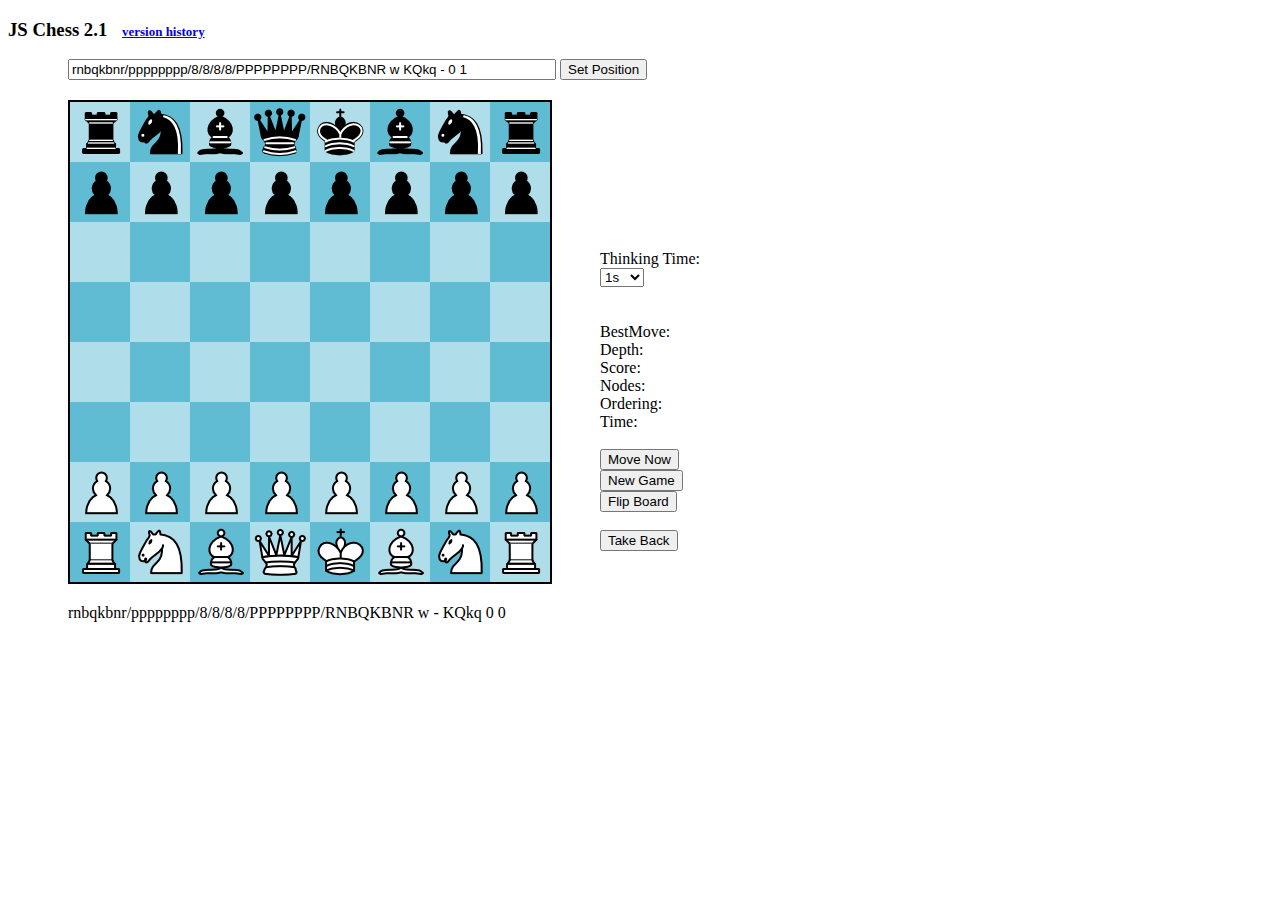
==== index.html @ f145a202 "clean" ====
<!DOCTYPE html>
<html lang="en"><head>
<meta http-equiv="content-type" content="text/html; charset=UTF-8">
		<meta charset="utf-8">
		<meta name="keywords" content="Chess, Engine, Javascript, Play Chess, Chess Program, Javascript Chess, Game">
		<title>JSChess</title>
		<link href="styles.css" rel="stylesheet" type="text/css">
		<script type="text/javascript"> if (!window.console) console = {log: function() {}}; </script>
	</head>
	<body>
		<header>
			<h3>JS Chess 2.1 <a href="http://www.bluefever.net/Chess/versionHist.html" id="versionLink">version history</a></h3>
			
		</header>
	
		<div id="FenInDiv">			
			<input type="text" id="fenIn" value="rnbqkbnr/pppppppp/8/8/8/8/PPPPPPPP/RNBQKBNR w KQkq - 0 1">		
			<button type="button" id="SetFen">Set Position</button>	
		</div>	
		<div id="ThinkingImageDiv">	
			
		</div>
		<div id="Board">
		<div class="Square clickElement rank8 file1 Dark"></div><div class="Square clickElement rank8 file2 Light"></div><div class="Square clickElement rank8 file3 Dark"></div><div class="Square clickElement rank8 file4 Light"></div><div class="Square clickElement rank8 file5 Dark"></div><div class="Square clickElement rank8 file6 Light"></div><div class="Square clickElement rank8 file7 Dark"></div><div class="Square clickElement rank8 file8 Light"></div><div class="Square clickElement rank7 file1 Light"></div><div class="Square clickElement rank7 file2 Dark"></div><div class="Square clickElement rank7 file3 Light"></div><div class="Square clickElement rank7 file4 Dark"></div><div class="Square clickElement rank7 file5 Light"></div><div class="Square clickElement rank7 file6 Dark"></div><div class="Square clickElement rank7 file7 Light"></div><div class="Square clickElement rank7 file8 Dark"></div><div class="Square clickElement rank6 file1 Dark"></div><div class="Square clickElement rank6 file2 Light"></div><div class="Square clickElement rank6 file3 Dark"></div><div class="Square clickElement rank6 file4 Light"></div><div class="Square clickElement rank6 file5 Dark"></div><div class="Square clickElement rank6 file6 Light"></div><div class="Square clickElement rank6 file7 Dark"></div><div class="Square clickElement rank6 file8 Light"></div><div class="Square clickElement rank5 file1 Light"></div><div class="Square clickElement rank5 file2 Dark"></div><div class="Square clickElement rank5 file3 Light"></div><div class="Square clickElement rank5 file4 Dark"></div><div class="Square clickElement rank5 file5 Light"></div><div class="Square clickElement rank5 file6 Dark"></div><div class="Square clickElement rank5 file7 Light"></div><div class="Square clickElement rank5 file8 Dark"></div><div class="Square clickElement rank4 file1 Dark"></div><div class="Square clickElement rank4 file2 Light"></div><div class="Square clickElement rank4 file3 Dark"></div><div class="Square clickElement rank4 file4 Light"></div><div class="Square clickElement rank4 file5 Dark"></div><div class="Square clickElement rank4 file6 Light"></div><div class="Square clickElement rank4 file7 Dark"></div><div class="Square clickElement rank4 file8 Light"></div><div class="Square clickElement rank3 file1 Light"></div><div class="Square clickElement rank3 file2 Dark"></div><div class="Square clickElement rank3 file3 Light"></div><div class="Square clickElement rank3 file4 Dark"></div><div class="Square clickElement rank3 file5 Light"></div><div class="Square clickElement rank3 file6 Dark"></div><div class="Square clickElement rank3 file7 Light"></div><div class="Square clickElement rank3 file8 Dark"></div><div class="Square clickElement rank2 file1 Dark"></div><div class="Square clickElement rank2 file2 Light"></div><div class="Square clickElement rank2 file3 Dark"></div><div class="Square clickElement rank2 file4 Light"></div><div class="Square clickElement rank2 file5 Dark"></div><div class="Square clickElement rank2 file6 Light"></div><div class="Square clickElement rank2 file7 Dark"></div><div class="Square clickElement rank2 file8 Light"></div><div class="Square clickElement rank1 file1 Light"></div><div class="Square clickElement rank1 file2 Dark"></div><div class="Square clickElement rank1 file3 Light"></div><div class="Square clickElement rank1 file4 Dark"></div><div class="Square clickElement rank1 file5 Light"></div><div class="Square clickElement rank1 file6 Dark"></div><div class="Square clickElement rank1 file7 Light"></div><div class="Square clickElement rank1 file8 Dark"></div><img src="JSChess_fichiers/wR.png" class="Piece rank1 file1"><img src="JSChess_fichiers/wN.png" class="Piece rank1 file2"><img src="JSChess_fichiers/wB.png" class="Piece rank1 file3"><img src="JSChess_fichiers/wQ.png" class="Piece rank1 file4"><img src="JSChess_fichiers/wK.png" class="Piece rank1 file5"><img src="JSChess_fichiers/wB.png" class="Piece rank1 file6"><img src="JSChess_fichiers/wN.png" class="Piece rank1 file7"><img src="JSChess_fichiers/wR.png" class="Piece rank1 file8"><img src="JSChess_fichiers/wP.png" class="Piece rank2 file1"><img src="JSChess_fichiers/wP.png" class="Piece rank2 file2"><img src="JSChess_fichiers/wP.png" class="Piece rank2 file3"><img src="JSChess_fichiers/wP.png" class="Piece rank2 file4"><img src="JSChess_fichiers/wP.png" class="Piece rank2 file5"><img src="JSChess_fichiers/wP.png" class="Piece rank2 file6"><img src="JSChess_fichiers/wP.png" class="Piece rank2 file7"><img src="JSChess_fichiers/wP.png" class="Piece rank2 file8"><img src="JSChess_fichiers/bP.png" class="Piece rank7 file1"><img src="JSChess_fichiers/bP.png" class="Piece rank7 file2"><img src="JSChess_fichiers/bP.png" class="Piece rank7 file3"><img src="JSChess_fichiers/bP.png" class="Piece rank7 file4"><img src="JSChess_fichiers/bP.png" class="Piece rank7 file5"><img src="JSChess_fichiers/bP.png" class="Piece rank7 file6"><img src="JSChess_fichiers/bP.png" class="Piece rank7 file7"><img src="JSChess_fichiers/bP.png" class="Piece rank7 file8"><img src="JSChess_fichiers/bR.png" class="Piece rank8 file1"><img src="JSChess_fichiers/bN.png" class="Piece rank8 file2"><img src="JSChess_fichiers/bB.png" class="Piece rank8 file3"><img src="JSChess_fichiers/bQ.png" class="Piece rank8 file4"><img src="JSChess_fichiers/bK.png" class="Piece rank8 file5"><img src="JSChess_fichiers/bB.png" class="Piece rank8 file6"><img src="JSChess_fichiers/bN.png" class="Piece rank8 file7"><img src="JSChess_fichiers/bR.png" class="Piece rank8 file8"></div>
		<div id="CurrentFenDiv">
			<span id="currentFenSpan">rnbqkbnr/pppppppp/8/8/8/8/PPPPPPPP/RNBQKBNR w - KQkq 0 0</span>		
		</div>	
		<br>
		<div id="EngineOutput">Thinking Time: <br>
			<select id="ThinkTimeChoice">
			  <option value="1" selected="selected">1s</option>
			  <option value="2">2s</option>
			  <option value="4">4s</option>
			  <option value="6">6s</option>
			  <option value="8">8s</option>
			  <option value="10">10s</option>
			</select><br><br><br>
	
			<span id="BestOut">BestMove:</span><br>
			<span id="DepthOut">Depth:</span><br>
			<span id="ScoreOut">Score:</span><br>
			<span id="NodesOut">Nodes:</span><br>
			<span id="OrderingOut">Ordering:</span><br>
			<span id="TimeOut">Time:</span><br><br>
			<button type="button" id="SearchButton">Move Now</button><br>
			<button type="button" id="NewGameButton">New Game</button><br>
			<button type="button" id="FlipButton">Flip Board</button><br><br>
			<button type="button" id="TakeButton">Take Back</button><br><br><br>
			<span id="GameStatus"></span>
		</div>
		<script src="jquery-1.js"></script>
		<!--<script src="js/all.js"></script>-->
		<!--<script src="js/all_comp.js"></script>-->
		<script src="defs.js"></script>
		<script src="io.js"></script>
		<script src="board.js"></script>
		<script src="movegen.js"></script>
		<script src="makemove.js"></script>
		<script src="perft.js"></script>
		<script src="evaluate.js"></script>
		<script src="pvtable.js"></script>
		<script src="search.js"></script>
		<script src="protocol.js"></script>
		<script src="gui.js"></script>
		<script src="main.js"></script>
	
</body></html>
---- styles.css ----
#FenInDiv {
	position: relative;
	left: 60px;
}

#fenIn { 
 width: 480px;
 left: 60px;
}

#versionLink {
	margin-left:10px;
	font-size:small;
}

#LoadingBook {
	position: absolute;
	left: 600px;
	top: 150px;	
	
}

#CurrentFenDiv {
	position: relative;
	left: 60px;
	margin-top: 40px;
}

#Board {
	position: relative;
	left: 60px;
	top: 20px;
	width: 480px;
	height: 480px;
	border-style:solid;
    border-width:2px;
}

#EngineOutput {
	position: absolute;
	left: 600px;
	top: 250px;	
}

#ThinkingImageDiv {
	position: absolute;
	top: 140px;
	left: 600px;
}

#ThinkingPng {
	width: 50px;
	height: 30px;
}



.Piece {
	position: absolute;
}

.Square {
	position: absolute;	
	width: 60px;
	height: 60px;
}

.Light {
	background-color:#5fbcd3;
}

.Dark {
	background-color:#afdde9;
}

.SqSelected {
	background-color:#216778;
}

.clickElement { cursor:pointer }

.rank1 { top: 420px; }
.rank2 { top: 360px; }
.rank3 { top: 300px; }
.rank4 { top: 240px; }
.rank5 { top: 180px; }
.rank6 { top: 120px; }
.rank7 { top: 60px; }
.rank8 { top: 0px; }

.file1 { left: 0px; }
.file2 { left: 60px; }
.file3 { left: 120px; }
.file4 { left: 180px; }
.file5 { left: 240px; }
.file6 { left: 300px; }
.file7 { left: 360px; }
.file8 { left: 420px; }

.rank8flip { top: 420px; }
.rank7flip { top: 360px; }
.rank6flip { top: 300px; }
.rank5flip { top: 240px; }
.rank4flip { top: 180px; }
.rank3flip { top: 120px; }
.rank2flip { top: 60px; }
.rank1flip { top: 0px; }

.file8flip { left: 0px; }
.file7flip { left: 60px; }
.file6flip { left: 120px; }
.file5flip { left: 180px; }
.file4flip { left: 240px; }
.file3flip { left: 300px; }
.file2flip { left: 360px; }
.file1flip { left: 420px; }
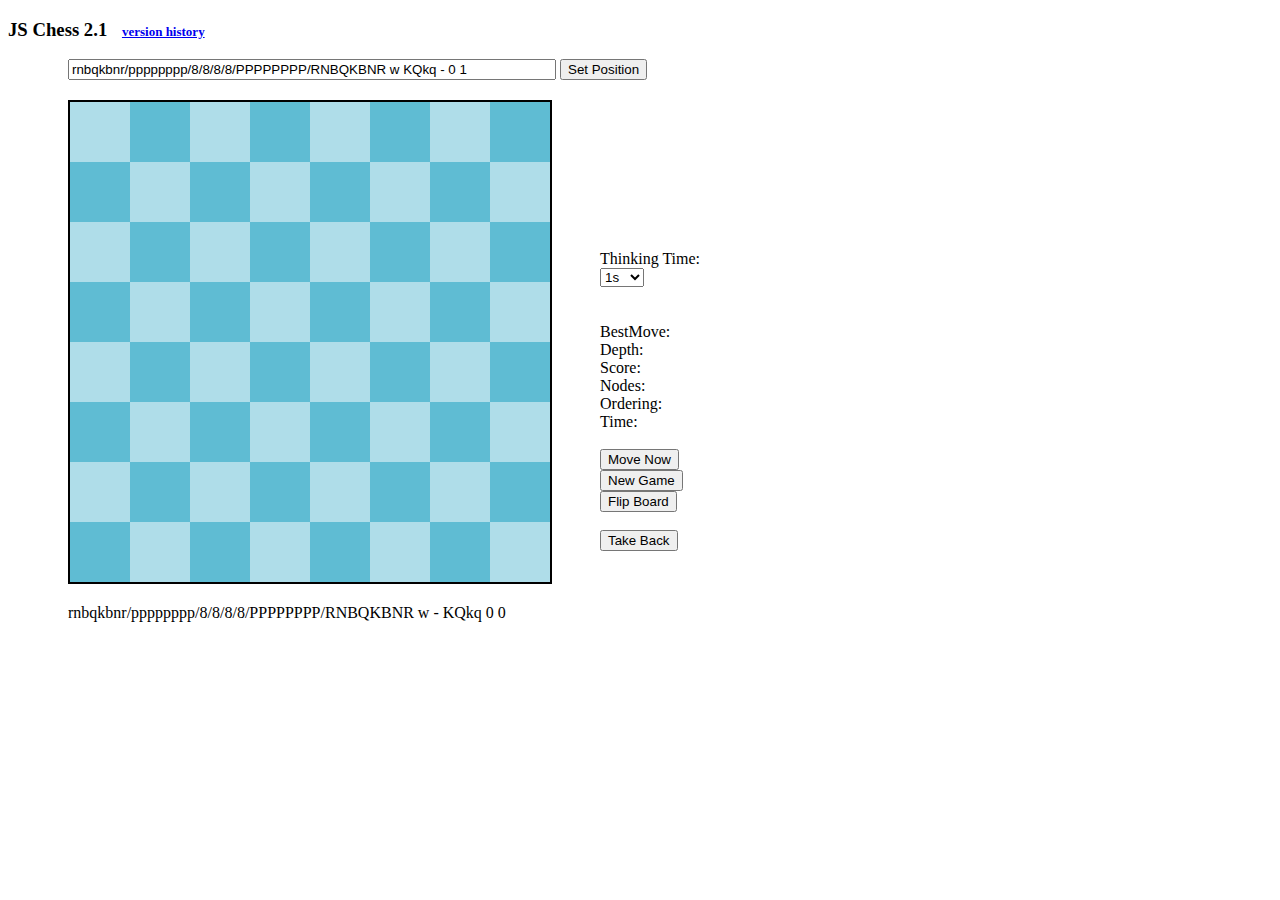
==== commit 9ec3479a: "modularisation(wip)" ====
--- a/index.html
+++ b/index.html
@@ -1,67 +1,140 @@
 <!DOCTYPE html>
-<html lang="en"><head>
-<meta http-equiv="content-type" content="text/html; charset=UTF-8">
-		<meta charset="utf-8">
-		<meta name="keywords" content="Chess, Engine, Javascript, Play Chess, Chess Program, Javascript Chess, Game">
-		<title>JSChess</title>
-		<link href="styles.css" rel="stylesheet" type="text/css">
-		<script type="text/javascript"> if (!window.console) console = {log: function() {}}; </script>
-	</head>
-	<body>
-		<header>
-			<h3>JS Chess 2.1 <a href="http://www.bluefever.net/Chess/versionHist.html" id="versionLink">version history</a></h3>
-			
-		</header>
-	
-		<div id="FenInDiv">			
-			<input type="text" id="fenIn" value="rnbqkbnr/pppppppp/8/8/8/8/PPPPPPPP/RNBQKBNR w KQkq - 0 1">		
-			<button type="button" id="SetFen">Set Position</button>	
-		</div>	
-		<div id="ThinkingImageDiv">	
-			
-		</div>
-		<div id="Board">
-		<div class="Square clickElement rank8 file1 Dark"></div><div class="Square clickElement rank8 file2 Light"></div><div class="Square clickElement rank8 file3 Dark"></div><div class="Square clickElement rank8 file4 Light"></div><div class="Square clickElement rank8 file5 Dark"></div><div class="Square clickElement rank8 file6 Light"></div><div class="Square clickElement rank8 file7 Dark"></div><div class="Square clickElement rank8 file8 Light"></div><div class="Square clickElement rank7 file1 Light"></div><div class="Square clickElement rank7 file2 Dark"></div><div class="Square clickElement rank7 file3 Light"></div><div class="Square clickElement rank7 file4 Dark"></div><div class="Square clickElement rank7 file5 Light"></div><div class="Square clickElement rank7 file6 Dark"></div><div class="Square clickElement rank7 file7 Light"></div><div class="Square clickElement rank7 file8 Dark"></div><div class="Square clickElement rank6 file1 Dark"></div><div class="Square clickElement rank6 file2 Light"></div><div class="Square clickElement rank6 file3 Dark"></div><div class="Square clickElement rank6 file4 Light"></div><div class="Square clickElement rank6 file5 Dark"></div><div class="Square clickElement rank6 file6 Light"></div><div class="Square clickElement rank6 file7 Dark"></div><div class="Square clickElement rank6 file8 Light"></div><div class="Square clickElement rank5 file1 Light"></div><div class="Square clickElement rank5 file2 Dark"></div><div class="Square clickElement rank5 file3 Light"></div><div class="Square clickElement rank5 file4 Dark"></div><div class="Square clickElement rank5 file5 Light"></div><div class="Square clickElement rank5 file6 Dark"></div><div class="Square clickElement rank5 file7 Light"></div><div class="Square clickElement rank5 file8 Dark"></div><div class="Square clickElement rank4 file1 Dark"></div><div class="Square clickElement rank4 file2 Light"></div><div class="Square clickElement rank4 file3 Dark"></div><div class="Square clickElement rank4 file4 Light"></div><div class="Square clickElement rank4 file5 Dark"></div><div class="Square clickElement rank4 file6 Light"></div><div class="Square clickElement rank4 file7 Dark"></div><div class="Square clickElement rank4 file8 Light"></div><div class="Square clickElement rank3 file1 Light"></div><div class="Square clickElement rank3 file2 Dark"></div><div class="Square clickElement rank3 file3 Light"></div><div class="Square clickElement rank3 file4 Dark"></div><div class="Square clickElement rank3 file5 Light"></div><div class="Square clickElement rank3 file6 Dark"></div><div class="Square clickElement rank3 file7 Light"></div><div class="Square clickElement rank3 file8 Dark"></div><div class="Square clickElement rank2 file1 Dark"></div><div class="Square clickElement rank2 file2 Light"></div><div class="Square clickElement rank2 file3 Dark"></div><div class="Square clickElement rank2 file4 Light"></div><div class="Square clickElement rank2 file5 Dark"></div><div class="Square clickElement rank2 file6 Light"></div><div class="Square clickElement rank2 file7 Dark"></div><div class="Square clickElement rank2 file8 Light"></div><div class="Square clickElement rank1 file1 Light"></div><div class="Square clickElement rank1 file2 Dark"></div><div class="Square clickElement rank1 file3 Light"></div><div class="Square clickElement rank1 file4 Dark"></div><div class="Square clickElement rank1 file5 Light"></div><div class="Square clickElement rank1 file6 Dark"></div><div class="Square clickElement rank1 file7 Light"></div><div class="Square clickElement rank1 file8 Dark"></div><img src="JSChess_fichiers/wR.png" class="Piece rank1 file1"><img src="JSChess_fichiers/wN.png" class="Piece rank1 file2"><img src="JSChess_fichiers/wB.png" class="Piece rank1 file3"><img src="JSChess_fichiers/wQ.png" class="Piece rank1 file4"><img src="JSChess_fichiers/wK.png" class="Piece rank1 file5"><img src="JSChess_fichiers/wB.png" class="Piece rank1 file6"><img src="JSChess_fichiers/wN.png" class="Piece rank1 file7"><img src="JSChess_fichiers/wR.png" class="Piece rank1 file8"><img src="JSChess_fichiers/wP.png" class="Piece rank2 file1"><img src="JSChess_fichiers/wP.png" class="Piece rank2 file2"><img src="JSChess_fichiers/wP.png" class="Piece rank2 file3"><img src="JSChess_fichiers/wP.png" class="Piece rank2 file4"><img src="JSChess_fichiers/wP.png" class="Piece rank2 file5"><img src="JSChess_fichiers/wP.png" class="Piece rank2 file6"><img src="JSChess_fichiers/wP.png" class="Piece rank2 file7"><img src="JSChess_fichiers/wP.png" class="Piece rank2 file8"><img src="JSChess_fichiers/bP.png" class="Piece rank7 file1"><img src="JSChess_fichiers/bP.png" class="Piece rank7 file2"><img src="JSChess_fichiers/bP.png" class="Piece rank7 file3"><img src="JSChess_fichiers/bP.png" class="Piece rank7 file4"><img src="JSChess_fichiers/bP.png" class="Piece rank7 file5"><img src="JSChess_fichiers/bP.png" class="Piece rank7 file6"><img src="JSChess_fichiers/bP.png" class="Piece rank7 file7"><img src="JSChess_fichiers/bP.png" class="Piece rank7 file8"><img src="JSChess_fichiers/bR.png" class="Piece rank8 file1"><img src="JSChess_fichiers/bN.png" class="Piece rank8 file2"><img src="JSChess_fichiers/bB.png" class="Piece rank8 file3"><img src="JSChess_fichiers/bQ.png" class="Piece rank8 file4"><img src="JSChess_fichiers/bK.png" class="Piece rank8 file5"><img src="JSChess_fichiers/bB.png" class="Piece rank8 file6"><img src="JSChess_fichiers/bN.png" class="Piece rank8 file7"><img src="JSChess_fichiers/bR.png" class="Piece rank8 file8"></div>
-		<div id="CurrentFenDiv">
-			<span id="currentFenSpan">rnbqkbnr/pppppppp/8/8/8/8/PPPPPPPP/RNBQKBNR w - KQkq 0 0</span>		
-		</div>	
-		<br>
-		<div id="EngineOutput">Thinking Time: <br>
-			<select id="ThinkTimeChoice">
-			  <option value="1" selected="selected">1s</option>
-			  <option value="2">2s</option>
-			  <option value="4">4s</option>
-			  <option value="6">6s</option>
-			  <option value="8">8s</option>
-			  <option value="10">10s</option>
-			</select><br><br><br>
-	
-			<span id="BestOut">BestMove:</span><br>
-			<span id="DepthOut">Depth:</span><br>
-			<span id="ScoreOut">Score:</span><br>
-			<span id="NodesOut">Nodes:</span><br>
-			<span id="OrderingOut">Ordering:</span><br>
-			<span id="TimeOut">Time:</span><br><br>
-			<button type="button" id="SearchButton">Move Now</button><br>
-			<button type="button" id="NewGameButton">New Game</button><br>
-			<button type="button" id="FlipButton">Flip Board</button><br><br>
-			<button type="button" id="TakeButton">Take Back</button><br><br><br>
-			<span id="GameStatus"></span>
-		</div>
-		<script src="jquery-1.js"></script>
-		<!--<script src="js/all.js"></script>-->
-		<!--<script src="js/all_comp.js"></script>-->
-		<script src="defs.js"></script>
-		<script src="io.js"></script>
-		<script src="board.js"></script>
-		<script src="movegen.js"></script>
-		<script src="makemove.js"></script>
-		<script src="perft.js"></script>
-		<script src="evaluate.js"></script>
-		<script src="pvtable.js"></script>
-		<script src="search.js"></script>
-		<script src="protocol.js"></script>
-		<script src="gui.js"></script>
-		<script src="main.js"></script>
-	
-</body></html>
+<html lang="en">
+
+<head>
+	<meta http-equiv="content-type" content="text/html; charset=UTF-8">
+	<meta charset="utf-8">
+	<meta name="keywords" content="Chess, Engine, Javascript, Play Chess, Chess Program, Javascript Chess, Game">
+	<title>JSChess</title>
+	<link href="styles.css" rel="stylesheet" type="text/css">
+
+</head>
+
+<body>
+	<header>
+		<h3>JS Chess 2.1 <a href="http://www.bluefever.net/Chess/versionHist.html" id="versionLink">version history</a></h3>
+
+	</header>
+
+	<div id="FenInDiv">
+		<input type="text" id="fenIn" value="rnbqkbnr/pppppppp/8/8/8/8/PPPPPPPP/RNBQKBNR w KQkq - 0 1">
+		<button type="button" id="SetFen">Set Position</button>
+	</div>
+	<div id="ThinkingImageDiv">
+
+	</div>
+	<div id="Board">
+		<div class="Square clickElement rank8 file1 Dark"></div>
+		<div class="Square clickElement rank8 file2 Light"></div>
+		<div class="Square clickElement rank8 file3 Dark"></div>
+		<div class="Square clickElement rank8 file4 Light"></div>
+		<div class="Square clickElement rank8 file5 Dark"></div>
+		<div class="Square clickElement rank8 file6 Light"></div>
+		<div class="Square clickElement rank8 file7 Dark"></div>
+		<div class="Square clickElement rank8 file8 Light"></div>
+		<div class="Square clickElement rank7 file1 Light"></div>
+		<div class="Square clickElement rank7 file2 Dark"></div>
+		<div class="Square clickElement rank7 file3 Light"></div>
+		<div class="Square clickElement rank7 file4 Dark"></div>
+		<div class="Square clickElement rank7 file5 Light"></div>
+		<div class="Square clickElement rank7 file6 Dark"></div>
+		<div class="Square clickElement rank7 file7 Light"></div>
+		<div class="Square clickElement rank7 file8 Dark"></div>
+		<div class="Square clickElement rank6 file1 Dark"></div>
+		<div class="Square clickElement rank6 file2 Light"></div>
+		<div class="Square clickElement rank6 file3 Dark"></div>
+		<div class="Square clickElement rank6 file4 Light"></div>
+		<div class="Square clickElement rank6 file5 Dark"></div>
+		<div class="Square clickElement rank6 file6 Light"></div>
+		<div class="Square clickElement rank6 file7 Dark"></div>
+		<div class="Square clickElement rank6 file8 Light"></div>
+		<div class="Square clickElement rank5 file1 Light"></div>
+		<div class="Square clickElement rank5 file2 Dark"></div>
+		<div class="Square clickElement rank5 file3 Light"></div>
+		<div class="Square clickElement rank5 file4 Dark"></div>
+		<div class="Square clickElement rank5 file5 Light"></div>
+		<div class="Square clickElement rank5 file6 Dark"></div>
+		<div class="Square clickElement rank5 file7 Light"></div>
+		<div class="Square clickElement rank5 file8 Dark"></div>
+		<div class="Square clickElement rank4 file1 Dark"></div>
+		<div class="Square clickElement rank4 file2 Light"></div>
+		<div class="Square clickElement rank4 file3 Dark"></div>
+		<div class="Square clickElement rank4 file4 Light"></div>
+		<div class="Square clickElement rank4 file5 Dark"></div>
+		<div class="Square clickElement rank4 file6 Light"></div>
+		<div class="Square clickElement rank4 file7 Dark"></div>
+		<div class="Square clickElement rank4 file8 Light"></div>
+		<div class="Square clickElement rank3 file1 Light"></div>
+		<div class="Square clickElement rank3 file2 Dark"></div>
+		<div class="Square clickElement rank3 file3 Light"></div>
+		<div class="Square clickElement rank3 file4 Dark"></div>
+		<div class="Square clickElement rank3 file5 Light"></div>
+		<div class="Square clickElement rank3 file6 Dark"></div>
+		<div class="Square clickElement rank3 file7 Light"></div>
+		<div class="Square clickElement rank3 file8 Dark"></div>
+		<div class="Square clickElement rank2 file1 Dark"></div>
+		<div class="Square clickElement rank2 file2 Light"></div>
+		<div class="Square clickElement rank2 file3 Dark"></div>
+		<div class="Square clickElement rank2 file4 Light"></div>
+		<div class="Square clickElement rank2 file5 Dark"></div>
+		<div class="Square clickElement rank2 file6 Light"></div>
+		<div class="Square clickElement rank2 file7 Dark"></div>
+		<div class="Square clickElement rank2 file8 Light"></div>
+		<div class="Square clickElement rank1 file1 Light"></div>
+		<div class="Square clickElement rank1 file2 Dark"></div>
+		<div class="Square clickElement rank1 file3 Light"></div>
+		<div class="Square clickElement rank1 file4 Dark"></div>
+		<div class="Square clickElement rank1 file5 Light"></div>
+		<div class="Square clickElement rank1 file6 Dark"></div>
+		<div class="Square clickElement rank1 file7 Light"></div>
+		<div class="Square clickElement rank1 file8 Dark"></div><img src="images/wR.png" class="Piece rank1 file1"><img
+			src="images/wN.png" class="Piece rank1 file2"><img src="images/wB.png" class="Piece rank1 file3"><img
+			src="images/wQ.png" class="Piece rank1 file4"><img src="images/wK.png" class="Piece rank1 file5"><img
+			src="images/wB.png" class="Piece rank1 file6"><img src="images/wN.png" class="Piece rank1 file7"><img
+			src="images/wR.png" class="Piece rank1 file8"><img src="images/wP.png" class="Piece rank2 file1"><img
+			src="images/wP.png" class="Piece rank2 file2"><img src="images/wP.png" class="Piece rank2 file3"><img
+			src="images/wP.png" class="Piece rank2 file4"><img src="images/wP.png" class="Piece rank2 file5"><img
+			src="images/wP.png" class="Piece rank2 file6"><img src="images/wP.png" class="Piece rank2 file7"><img
+			src="images/wP.png" class="Piece rank2 file8"><img src="images/bP.png" class="Piece rank7 file1"><img
+			src="images/bP.png" class="Piece rank7 file2"><img src="images/bP.png" class="Piece rank7 file3"><img
+			src="images/bP.png" class="Piece rank7 file4"><img src="images/bP.png" class="Piece rank7 file5"><img
+			src="images/bP.png" class="Piece rank7 file6"><img src="images/bP.png" class="Piece rank7 file7"><img
+			src="images/bP.png" class="Piece rank7 file8"><img src="images/bR.png" class="Piece rank8 file1"><img
+			src="images/bN.png" class="Piece rank8 file2"><img src="images/bB.png" class="Piece rank8 file3"><img
+			src="images/bQ.png" class="Piece rank8 file4"><img src="images/bK.png" class="Piece rank8 file5"><img
+			src="images/bB.png" class="Piece rank8 file6"><img src="images/bN.png" class="Piece rank8 file7"><img
+			src="images/bR.png" class="Piece rank8 file8">
+	</div>
+	<div id="CurrentFenDiv">
+		<span id="currentFenSpan">rnbqkbnr/pppppppp/8/8/8/8/PPPPPPPP/RNBQKBNR w - KQkq 0 0</span>
+	</div>
+	<br>
+	<div id="EngineOutput">Thinking Time: <br>
+		<select id="ThinkTimeChoice">
+			<option value="1" selected="selected">1s</option>
+			<option value="2">2s</option>
+			<option value="4">4s</option>
+			<option value="6">6s</option>
+			<option value="8">8s</option>
+			<option value="10">10s</option>
+		</select><br><br><br>
+
+		<span id="BestOut">BestMove:</span><br>
+		<span id="DepthOut">Depth:</span><br>
+		<span id="ScoreOut">Score:</span><br>
+		<span id="NodesOut">Nodes:</span><br>
+		<span id="OrderingOut">Ordering:</span><br>
+		<span id="TimeOut">Time:</span><br><br>
+		<button type="button" id="SearchButton">Move Now</button><br>
+		<button type="button" id="NewGameButton">New Game</button><br>
+		<button type="button" id="FlipButton">Flip Board</button><br><br>
+		<button type="button" id="TakeButton">Take Back</button><br><br><br>
+		<span id="GameStatus"></span>
+	</div>
+	<script src="jquery-1.js"></script>
+
+	<script type="module" src="/js/index.js"></script>
+
+</body>
+
+</html>